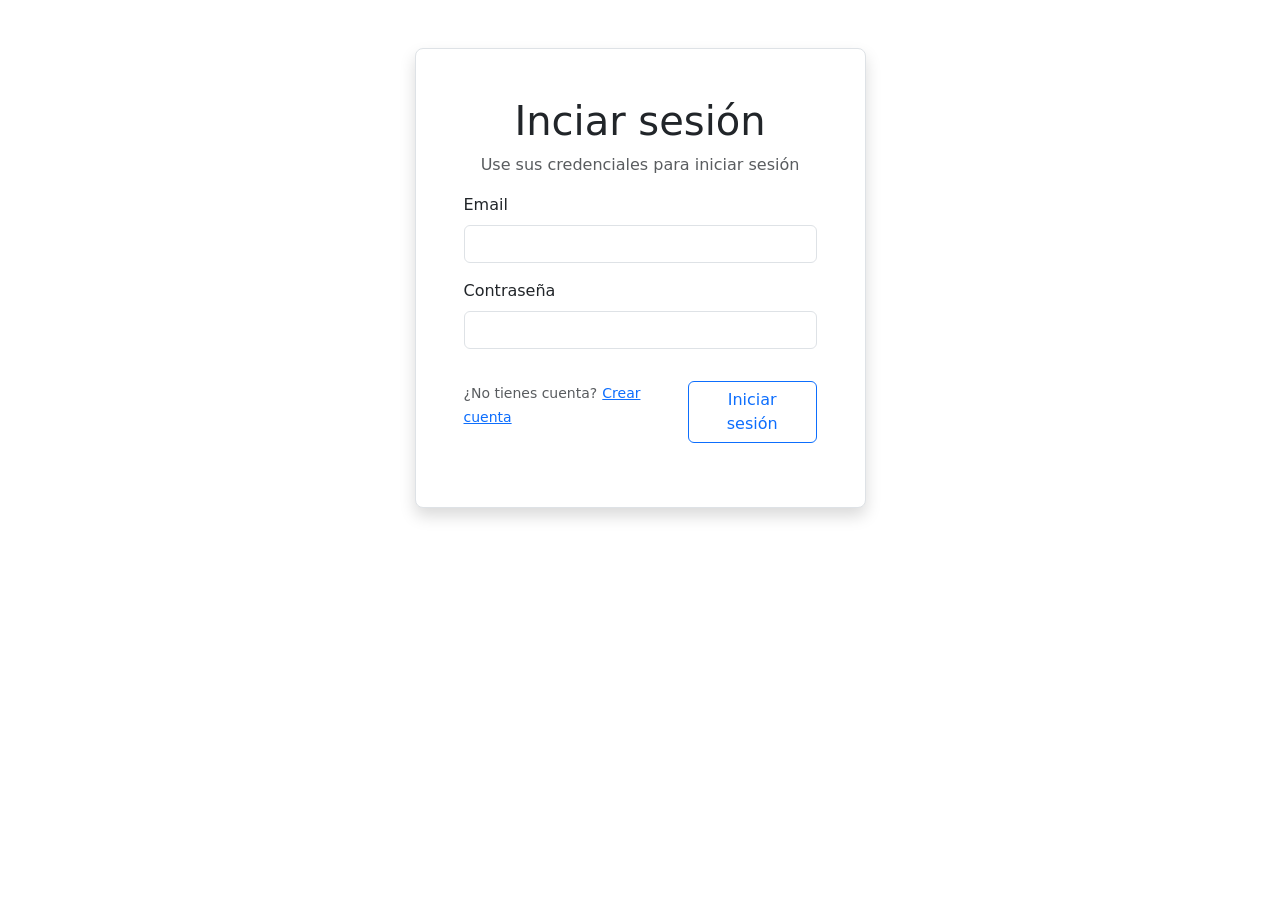
==== index.html @ a7637ccd "Version inicial de la practica" ====
<!doctype html>
<html lang="en">
  <head>
    <meta charset="utf-8">
    <meta name="viewport" content="width=device-width, initial-scale=1">
    <title>Bootstrap demo</title>
    <link href="./wwwroot/css/bootstrap.min.css" rel="stylesheet">
    <link href="./wwwroot/css/style.css" rel="stylesheet">
    <link rel="stylesheet" href="./wwwroot/css/bootstrap-icons.min.css">
    <script src="./wwwroot/js/jquery-4.0.0.min.js"></script>
    <script src="./wwwroot/js/script.js"></script>
  </head>
  <body>
    <main id="main">
      <div class="container-lg d-flex flex-column">
        <div class="row align-items-center justify-content-center no-gutters">
          <div class="col-md-7 col-lg-5">
            <div class="shadow mt-5 p-5 bg-white rounded-3 border">
            <div class="w-100 text-center">
              <h1 class="display-6"> Inciar sesión</h1>
              <p class="text-muted">Use sus credenciales para iniciar sesión</p>
            </div>
            <div class="col-12">

              <div class="mb-3">
                <label for="email"class="form-label">Email</label>
                <input class="form-control" id="email">
              </div>
              <div class="mb-3">
                <label for="pwd"class="form-label">Contraseña</label>
                <input class="form-control" type="password" id="pwd">
              </div>
              <div class="d-flex justify-content-between py-3">
                <div>
                  <span class="small text-muted">¿No tienes cuenta?</span>
                  <a class="small" href="registro.html"> Crear cuenta</a>
                </div>
                <button class="btn btn-outline-primary" onclick="login();"> Iniciar sesión</button>

              </div>
            </div>  
            </div>

            
          </div>

        </div>

      </div>
    </main>
  </body>
</html>
---- wwwroot/css/style.css ----
body{
/*    background-color: var(--bs-cyan);*/
    
}
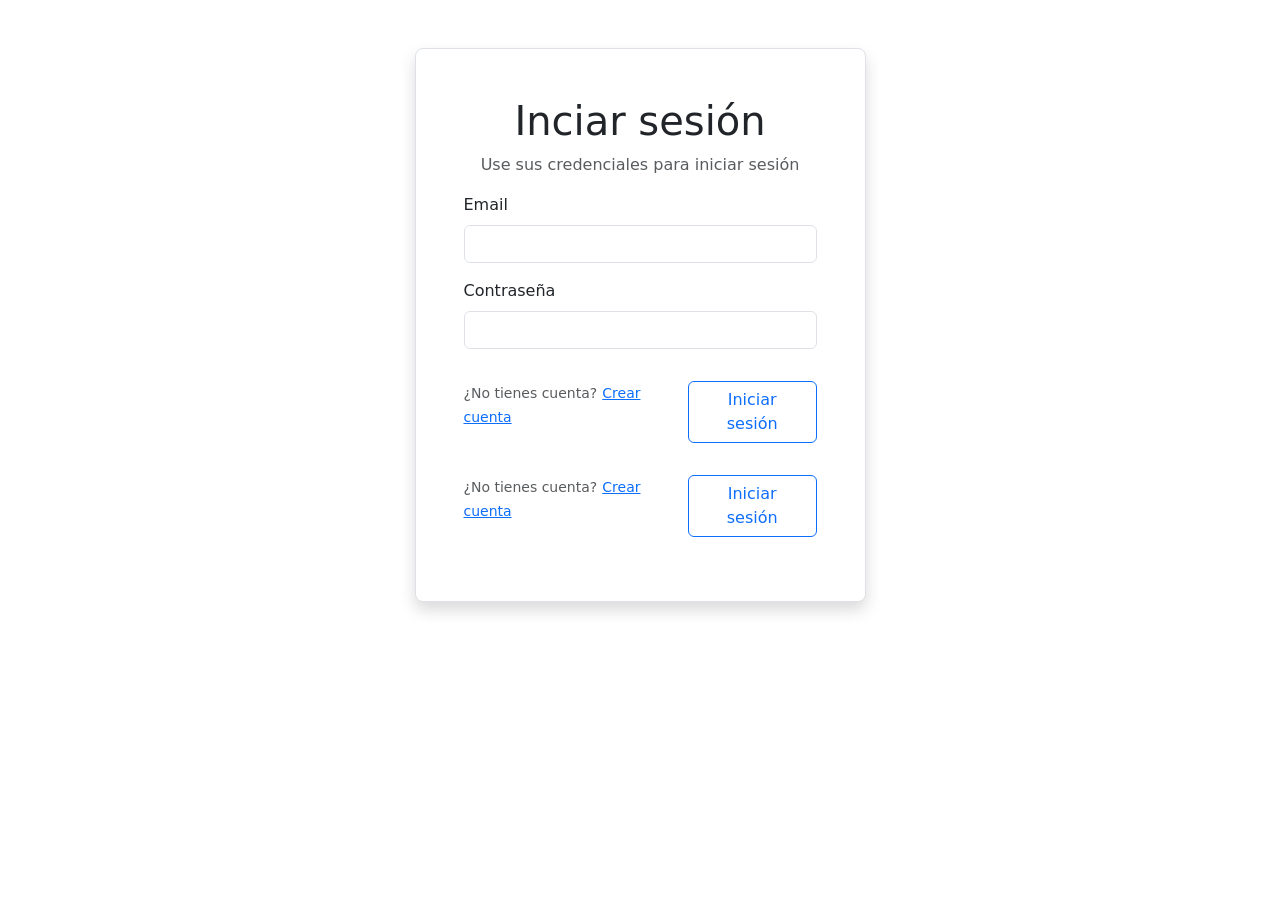
==== commit c80c003a: "Primer intento agrendando el carrousel" ====
--- a/index.html
+++ b/index.html
@@ -1,53 +1,79 @@
 <!doctype html>
 <html lang="en">
-  <head>
-    <meta charset="utf-8">
-    <meta name="viewport" content="width=device-width, initial-scale=1">
-    <title>Bootstrap demo</title>
-    <link href="./wwwroot/css/bootstrap.min.css" rel="stylesheet">
-    <link href="./wwwroot/css/style.css" rel="stylesheet">
-    <link rel="stylesheet" href="./wwwroot/css/bootstrap-icons.min.css">
-    <script src="./wwwroot/js/jquery-4.0.0.min.js"></script>
-    <script src="./wwwroot/js/script.js"></script>
-  </head>
-  <body>
-    <main id="main">
-      <div class="container-lg d-flex flex-column">
-        <div class="row align-items-center justify-content-center no-gutters">
-          <div class="col-md-7 col-lg-5">
-            <div class="shadow mt-5 p-5 bg-white rounded-3 border">
+
+<head>
+  <meta charset="utf-8">
+  <meta name="viewport" content="width=device-width, initial-scale=1">
+  <title>Bootstrap demo</title>
+  <link href="./wwwroot/css/bootstrap.min.css" rel="stylesheet">
+  <link href="./wwwroot/css/style.css" rel="stylesheet">
+  <link rel="stylesheet" href="./wwwroot/css/bootstrap-icons.min.css">
+  <script src="./wwwroot/js/jquery-4.0.0.min.js"></script>
+  <script src="./wwwroot/js/script.js"></script>
+  <link href="https://cdn.jsdelivr.net/npm/bootstrap@5.3.0/dist/css/bootstrap.min.css" rel="stylesheet">
+</head>
+
+<body>
+  <main id="main">
+    <div class="container-lg d-flex flex-column">
+      <div class="row align-items-center justify-content-center no-gutters">
+        <div class="col-md-7 col-lg-5">
+          <div class="shadow mt-5 p-5 bg-white rounded-3 border">
             <div class="w-100 text-center">
               <h1 class="display-6"> Inciar sesión</h1>
               <p class="text-muted">Use sus credenciales para iniciar sesión</p>
             </div>
-            <div class="col-12">
 
-              <div class="mb-3">
-                <label for="email"class="form-label">Email</label>
-                <input class="form-control" id="email">
+            <form class="needs-validation" novalidate>
+              <div class="col-12">
+
+                <!-- Correo -->
+                <div class="mb-3">
+                  <label for="email" class="form-label">Email</label>
+                  <input class="form-control" id="email">
+                  <div class="invalid-feedback">
+                    ingresa tu correo
+                  </div>
+                </div>
+
+                <!-- Contraseña -->
+                <div class="mb-3">
+                  <label for="pwd" class="form-label">Contraseña</label>
+                  <input class="form-control" type="password" id="pwd">
+                  <div class="invalid-feedback">
+                    Escribe tu contraseña
+                  </div>
+                </div>
+
+
+                <div class="d-flex justify-content-between py-3">
+                  <div>
+                    <span class="small text-muted">¿No tienes cuenta?</span>
+                    <a class="small" href="registro.html"> Crear cuenta</a>
+                  </div>
+                  <button class="btn btn-outline-primary" onclick="login();"> Iniciar sesión</button>
+
+                </div>
+
+                <div class="d-flex justify-content-between py-3">
+                  <div>
+                    <span class="small text-muted">¿No tienes cuenta?</span>
+                    <a class="small" href="carrusel.html"> Crear cuenta</a>
+                  </div>
+                  <button class="btn btn-outline-primary" onclick="login();"> Iniciar sesión</button>
+
+                </div>
               </div>
-              <div class="mb-3">
-                <label for="pwd"class="form-label">Contraseña</label>
-                <input class="form-control" type="password" id="pwd">
-              </div>
-              <div class="d-flex justify-content-between py-3">
-                <div>
-                  <span class="small text-muted">¿No tienes cuenta?</span>
-                  <a class="small" href="registro.html"> Crear cuenta</a>
-                </div>
-                <button class="btn btn-outline-primary" onclick="login();"> Iniciar sesión</button>
 
-              </div>
-            </div>  
-            </div>
-
-            
+            </form>
           </div>
 
         </div>
 
       </div>
-    </main>
-  </body>
+
+    </div>
+  </main>
+  <script src="./wwwroot/js/validacion.js"></script>
+</body>
 </html>
-
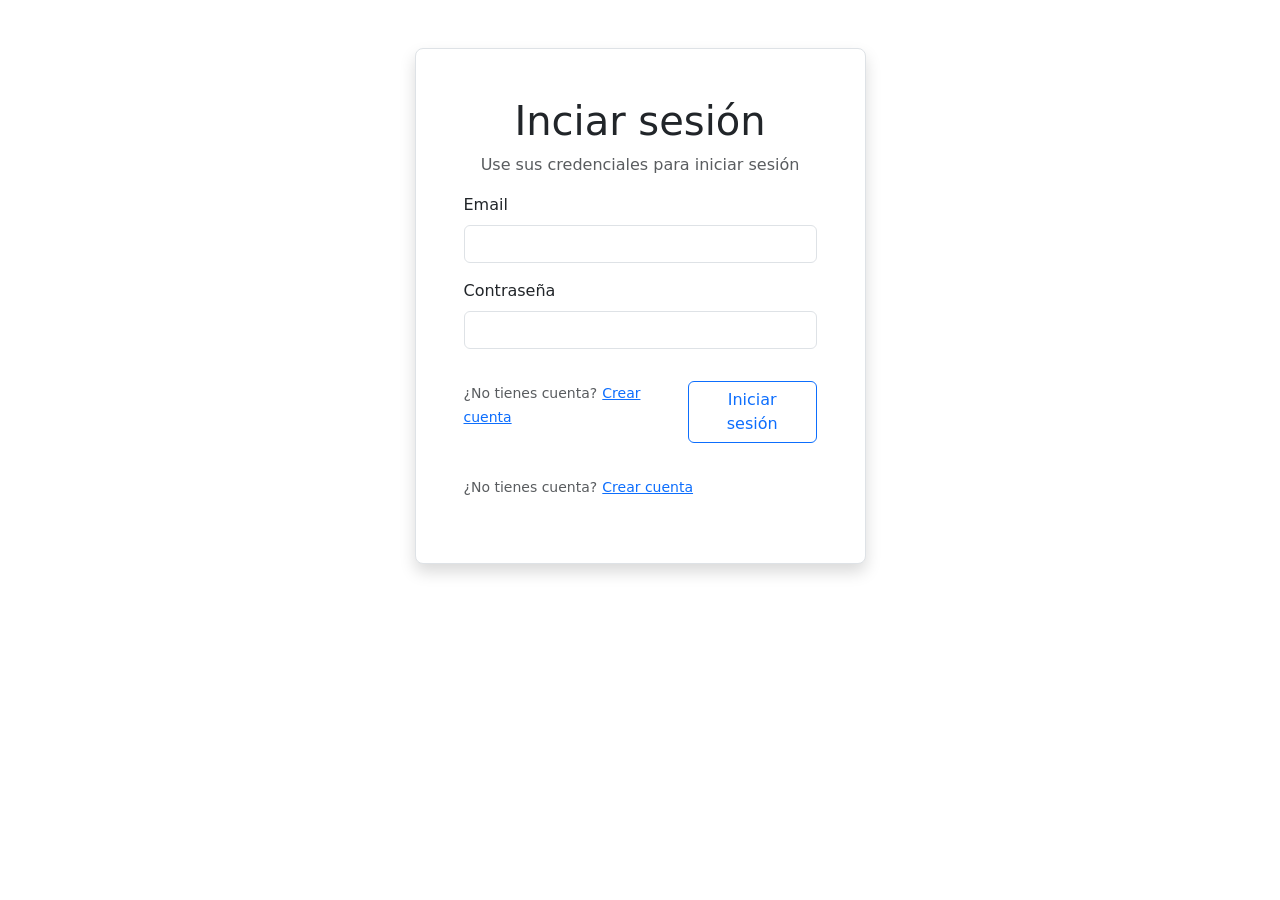
==== commit de3a2d22: "corrigiendo la logica de registro" ====
--- a/index.html
+++ b/index.html
@@ -60,7 +60,6 @@
                     <span class="small text-muted">¿No tienes cuenta?</span>
                     <a class="small" href="carrusel.html"> Crear cuenta</a>
                   </div>
-                  <button class="btn btn-outline-primary" onclick="login();"> Iniciar sesión</button>
 
                 </div>
               </div>
